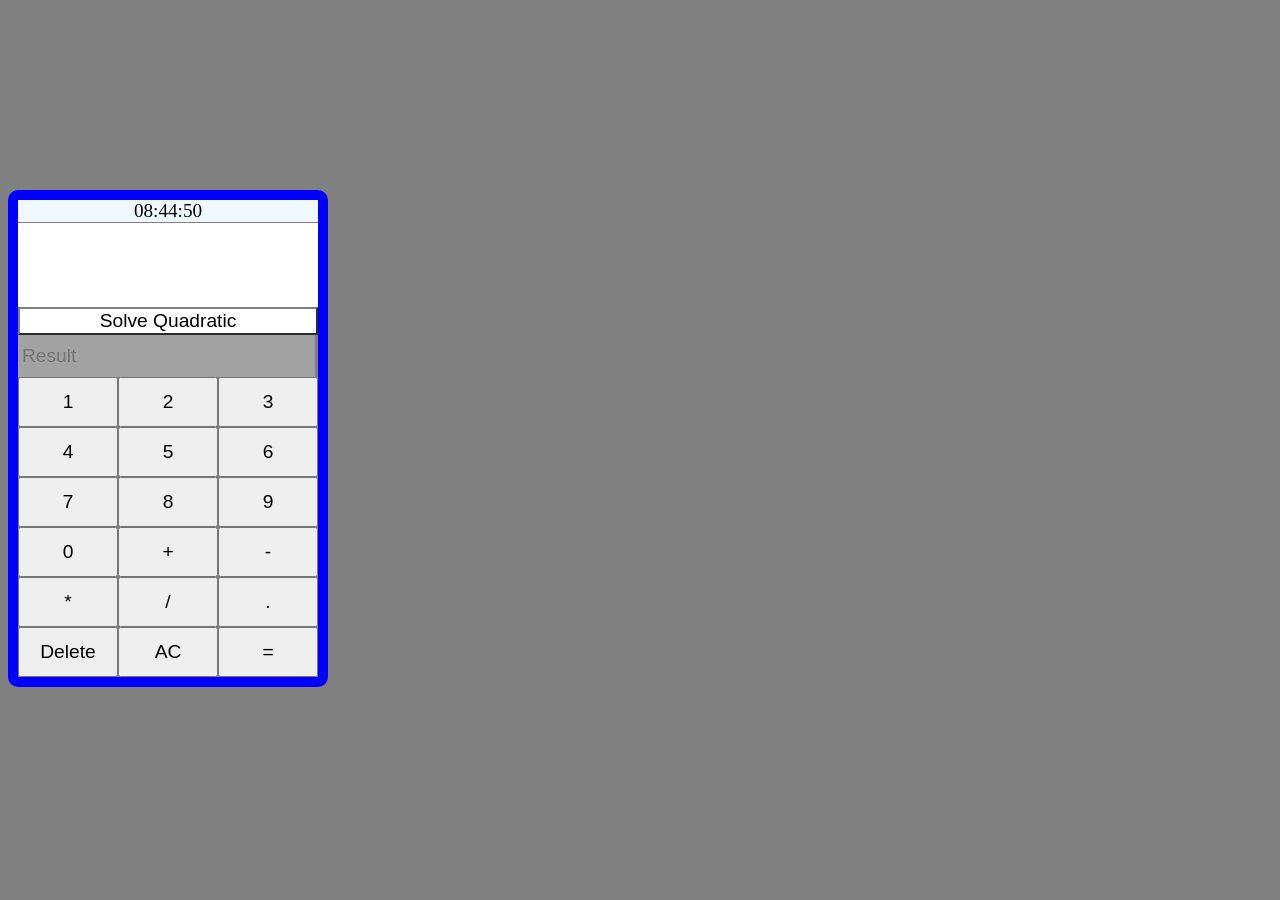
==== index.html @ 46814945 "first commit" ====
<!DOCTYPE html>
<html lang="en">
<head>
    <meta charset="UTF-8">
    <meta name="viewport" content="width=device-width, initial-scale=1.0">
    <title> Calculator</title>
    <link rel="stylesheet"  href="calulator.css">
</head>
<body>
   <div class="yes">
        <form>
            <div id="clock" class="clock">00:00:00</div>
            <input type="text" id="display" readonly>
            <input type="text" id="answer" readonly>
        </form>
        <div class="new">
            <button onclick="solveQuadratic()">Solve Quadratic</button>
        <input type="text" id="resultDisplay" disabled placeholder="Result" />
    </div>
        <div class="all">
            <button onclick="input(1)">1</button>
            <button onclick="input(2)">2</button>
            <button onclick="input(3)">3</button>
            <button onclick="input(4)">4</button>
   <button onclick="input(5)">5</button>
   <button onclick="input(6)">6</button>
   <button onclick="input(7)">7</button>
   <button onclick="input(8)">8</button>
   <button onclick="input(9)">9</button>
   <button onclick="input(0)">0</button>
   <button onclick="input('+')">+</button>
   <button onclick="input('-')">-</button>
   <button onclick="input('*')">*</button>
   <button onclick="input('/')">/</button>
   <button onclick="input('.')">.</button>
   <button onclick="deleteLast()">Delete</button>
   <button onclick="clearDisplay()">AC</button>
   <button onclick="displayanswer()">=</button>
</div>
</div>
</body>
</html>
<script>
function updateClock() {
    const now = new Date();
    const hours = String(now.getHours()).padStart(2, '0');
    const minutes = String(now.getMinutes()).padStart(2, '0');
    const seconds = String(now.getSeconds()).padStart(2, '0');
    document.getElementById('clock').textContent = '08:44:50';
}
setInterval(updateClock, 1000);
updateClock();


    const display=document.getElementById("display");
    const answer=document.getElementById("answer");
    function input(myvalue) {
        display.value +=myvalue;
    }
        function displayanswer(){
            answer.value=eval(display.value);
            answer.style.textAlign="right";
        }
        function deleteLast() {
            // alert("Item deleted successfully!");
            display.value = display.value.slice(0, -1);
        }
        function clearDisplay() {
            display.value= '';
            answer.value= '';
        }

    const resultDisplay = document.getElementById('resultDisplay');

    // Function to solve the quadratic equation
    function solveQuadratic() {
        // Prompt the user for coefficients a, b, and c
        const a = parseFloat(prompt("Enter coefficient a:"));
        const b = parseFloat(prompt("Enter coefficient b:"));
        const c = parseFloat(prompt("Enter coefficient c:"));

        // Check if inputs are valid
        if (isNaN(a) || isNaN(b) || isNaN(c)) {
            resultDisplay.value = "Invalid input";
            return;
        }

        // Calculate the discriminant
        const discriminant = b * b - 4 * a * c;

        // Check the nature of the roots
        if (discriminant > 0) {
            // Two real roots
            const root1 = (-b + Math.sqrt(discriminant)) / (2 * a);
            const root2 = (-b - Math.sqrt(discriminant)) / (2 * a);
            resultDisplay.value = `Roots: ${root1.toFixed(2)}, ${root2.toFixed(2)}`;
        } else if (discriminant === 0) {
            // One real root
            const root = -b / (2 * a);
            resultDisplay.value = `Root: ${root.toFixed(2)}`;
        } else {
            // Complex roots
            const realPart = (-b / (2 * a)).toFixed(2);
            const imaginaryPart = (Math.sqrt(-discriminant) / (2 * a)).toFixed(2);
            resultDisplay.value = `Roots: ${realPart} ± ${imaginaryPart}i`;
        }
    }
</script>
---- calulator.css ----
body {
    justify-content: center;
    align-items: center;
    place-self: center;
    background-color: grey;
    margin-top: 190px;
}
.clock {
font-size: 1.2em;
margin-bottom: 1px;
text-align: center;
background-color: aliceblue;
}
   


.all {
    text-align: center;
    height: 300px;
    display: grid;
    grid-template-columns: repeat(3, 6fr);
}
form {
    display: flex;
    flex-direction: column;
}
input {
    height: 40px;
    border: none;
    padding-left: 4px;
}
.yes {
    border:10px solid blue;
    border-radius: 10px;
    width: 300px;
}
 input, button {
    font-size: 1.2em;
 }

 .new {
    background-color:  grey;
 }

 .new input {
    width:97%;
    /* height: 30px; */
 }
 .new button {
    width:100%;
    background-color: white;
    border-color: grey;
}
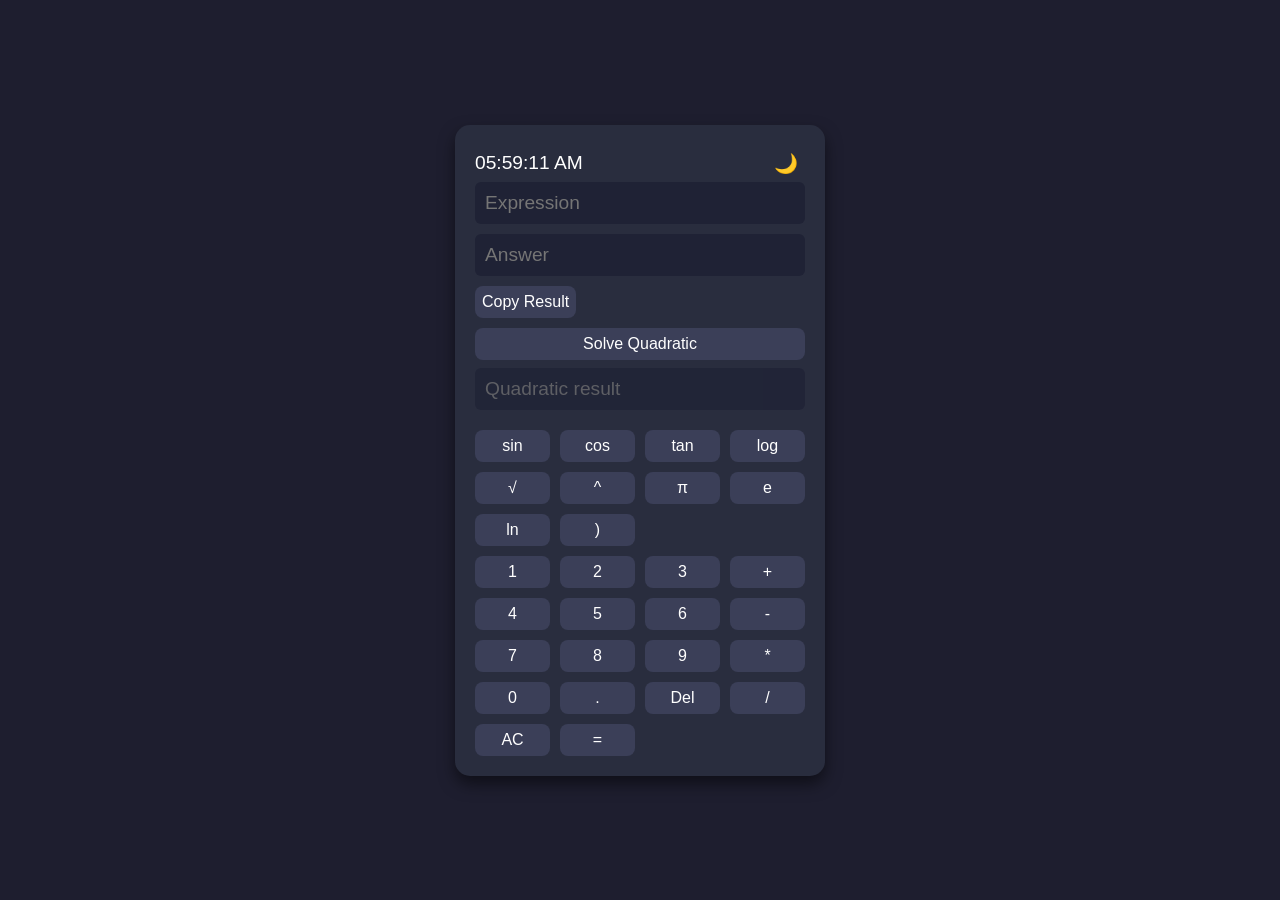
==== commit 7379bb71: "hey" ====
--- a/index.html
+++ b/index.html
@@ -1,108 +1,79 @@
 <!DOCTYPE html>
 <html lang="en">
 <head>
-    <meta charset="UTF-8">
-    <meta name="viewport" content="width=device-width, initial-scale=1.0">
-    <title> Calculator</title>
-    <link rel="stylesheet"  href="calulator.css">
+  <meta charset="UTF-8" />
+  <meta name="viewport" content="width=device-width, initial-scale=1.0"/>
+  <title>Smart Calculator</title>
+  <link rel="stylesheet" href="style.css" />
 </head>
-<body>
-   <div class="yes">
-        <form>
-            <div id="clock" class="clock">00:00:00</div>
-            <input type="text" id="display" readonly>
-            <input type="text" id="answer" readonly>
-        </form>
-        <div class="new">
-            <button onclick="solveQuadratic()">Solve Quadratic</button>
-        <input type="text" id="resultDisplay" disabled placeholder="Result" />
+<body class="dark-theme">
+  <div class="calculator">
+    <div class="top-bar">
+      <div id="clock" class="clock">00:00:00 AM</div>
+      <button id="themeToggle">🌙</button>
     </div>
-        <div class="all">
-            <button onclick="input(1)">1</button>
-            <button onclick="input(2)">2</button>
-            <button onclick="input(3)">3</button>
-            <button onclick="input(4)">4</button>
-   <button onclick="input(5)">5</button>
-   <button onclick="input(6)">6</button>
-   <button onclick="input(7)">7</button>
-   <button onclick="input(8)">8</button>
-   <button onclick="input(9)">9</button>
-   <button onclick="input(0)">0</button>
-   <button onclick="input('+')">+</button>
-   <button onclick="input('-')">-</button>
-   <button onclick="input('*')">*</button>
-   <button onclick="input('/')">/</button>
-   <button onclick="input('.')">.</button>
-   <button onclick="deleteLast()">Delete</button>
-   <button onclick="clearDisplay()">AC</button>
-   <button onclick="displayanswer()">=</button>
-</div>
-</div>
+
+    <input type="text" id="display" placeholder="Expression" readonly />
+    <input type="text" id="answer" placeholder="Answer" readonly />
+    <button id="copyBtn">Copy Result</button>
+
+    <div class="solve-quadratic">
+      <button onclick="openModal()">Solve Quadratic</button>
+      <input type="text" id="resultDisplay" disabled placeholder="Quadratic result" />
+    </div>
+
+    <div class="sci-grid">
+      <button onclick="input('Math.sin(')">sin</button>
+      <button onclick="input('Math.cos(')">cos</button>
+      <button onclick="input('Math.tan(')">tan</button>
+      <button onclick="input('Math.log(')">log</button>
+
+      <button onclick="input('Math.sqrt(')">√</button>
+      <button onclick="input('**')">^</button>
+      <button onclick="input('Math.PI')">π</button>
+      <button onclick="input('Math.E')">e</button>
+      <button onclick="input('Math.log(')">ln</button>
+      <button onclick="input(')')">)</button>
+    </div>
+
+    <div class="button-grid">
+      <button onclick="input(1)">1</button>
+      <button onclick="input(2)">2</button>
+      <button onclick="input(3)">3</button>
+      <button onclick="input('+')">+</button>
+
+      <button onclick="input(4)">4</button>
+      <button onclick="input(5)">5</button>
+      <button onclick="input(6)">6</button>
+      <button onclick="input('-')">-</button>
+
+      <button onclick="input(7)">7</button>
+      <button onclick="input(8)">8</button>
+      <button onclick="input(9)">9</button>
+      <button onclick="input('*')">*</button>
+
+      <button onclick="input(0)">0</button>
+      <button onclick="input('.')">.</button>
+      <button onclick="deleteLast()">Del</button>
+      <button onclick="input('/')">/</button>
+
+      <button onclick="clearDisplay()">AC</button>
+      <button onclick="displayanswer()">=</button>
+    </div>
+  </div>
+
+  <!-- Modal for Quadratic Solver -->
+  <div id="quadraticModal" class="modal">
+    <div class="modal-content">
+      <span class="close" onclick="closeModal()">&times;</span>
+      <h3>Solve Quadratic: ax² + bx + c = 0</h3>
+      <input type="number" id="a" placeholder="Enter a" />
+      <input type="number" id="b" placeholder="Enter b" />
+      <input type="number" id="c" placeholder="Enter c" />
+      <button onclick="solveQuadratic()">Solve</button>
+    </div>
+  </div>
+
+  <script src="script.js"></script>
 </body>
 </html>
-<script>
-function updateClock() {
-    const now = new Date();
-    const hours = String(now.getHours()).padStart(2, '0');
-    const minutes = String(now.getMinutes()).padStart(2, '0');
-    const seconds = String(now.getSeconds()).padStart(2, '0');
-    document.getElementById('clock').textContent = '08:44:50';
-}
-setInterval(updateClock, 1000);
-updateClock();
-
-
-    const display=document.getElementById("display");
-    const answer=document.getElementById("answer");
-    function input(myvalue) {
-        display.value +=myvalue;
-    }
-        function displayanswer(){
-            answer.value=eval(display.value);
-            answer.style.textAlign="right";
-        }
-        function deleteLast() {
-            // alert("Item deleted successfully!");
-            display.value = display.value.slice(0, -1);
-        }
-        function clearDisplay() {
-            display.value= '';
-            answer.value= '';
-        }
-
-    const resultDisplay = document.getElementById('resultDisplay');
-
-    // Function to solve the quadratic equation
-    function solveQuadratic() {
-        // Prompt the user for coefficients a, b, and c
-        const a = parseFloat(prompt("Enter coefficient a:"));
-        const b = parseFloat(prompt("Enter coefficient b:"));
-        const c = parseFloat(prompt("Enter coefficient c:"));
-
-        // Check if inputs are valid
-        if (isNaN(a) || isNaN(b) || isNaN(c)) {
-            resultDisplay.value = "Invalid input";
-            return;
-        }
-
-        // Calculate the discriminant
-        const discriminant = b * b - 4 * a * c;
-
-        // Check the nature of the roots
-        if (discriminant > 0) {
-            // Two real roots
-            const root1 = (-b + Math.sqrt(discriminant)) / (2 * a);
-            const root2 = (-b - Math.sqrt(discriminant)) / (2 * a);
-            resultDisplay.value = `Roots: ${root1.toFixed(2)}, ${root2.toFixed(2)}`;
-        } else if (discriminant === 0) {
-            // One real root
-            const root = -b / (2 * a);
-            resultDisplay.value = `Root: ${root.toFixed(2)}`;
-        } else {
-            // Complex roots
-            const realPart = (-b / (2 * a)).toFixed(2);
-            const imaginaryPart = (Math.sqrt(-discriminant) / (2 * a)).toFixed(2);
-            resultDisplay.value = `Roots: ${realPart} ± ${imaginaryPart}i`;
-        }
-    }
-</script>
--- a/style.css
+++ b/style.css
@@ -0,0 +1,132 @@
+* {
+  box-sizing: border-box;
+  font-family: 'Segoe UI', Tahoma, Geneva, Verdana, sans-serif;
+}
+
+body {
+  display: flex;
+  justify-content: center;
+  align-items: center;
+  min-height: 100vh;
+  margin: 0;
+  transition: background 0.3s, color 0.3s;
+}
+
+body.dark-theme {
+  background: #1e1e2f;
+  color: white;
+}
+
+body.light-theme {
+  background: #ffffff;
+  color: black;
+}
+
+.calculator {
+  background: var(--calc-bg, #292d3e);
+  padding: 20px;
+  border-radius: 15px;
+  box-shadow: 0 8px 16px rgba(0, 0, 0, 0.5);
+  width: 370px;
+  max-width: 95%;
+}
+
+input[type="text"] {
+  width: 100%;
+  padding: 10px;
+  margin-bottom: 10px;
+  font-size: 1.2rem;
+  border: none;
+  border-radius: 6px;
+  background: #1f2235;
+  color: white;
+}
+
+body.light-theme input[type="text"] {
+  background: #e0e0e0;
+  color: black;
+}
+
+input[disabled] {
+  opacity: 0.7;
+}
+
+button {
+  padding: 7px;
+  font-size: 1rem;
+  border: none;
+  border-radius: 8px;
+  background: #3b3f58;
+  color: white;
+  transition: background 0.3s;
+  cursor: pointer;
+}
+
+button:hover {
+  background: #5c5f7a;
+}
+
+body.light-theme button {
+  background: #dddddd;
+  color: black;
+}
+body.light-theme button:hover {
+  background: #cccccc;
+}
+
+.top-bar {
+  display: flex;
+  justify-content: space-between;
+  align-items: center;
+}
+
+#themeToggle {
+  font-size: 1.2rem;
+  background: transparent;
+  color: inherit;
+  border: none;
+}
+
+.clock {
+  font-size: 1.2rem;
+}
+
+.button-grid,
+.sci-grid {
+  display: grid;
+  grid-template-columns: repeat(4, 1fr);
+  gap: 10px;
+  margin-top: 10px;
+}
+
+.solve-quadratic {
+  margin-top: 10px;
+  display: flex;
+  flex-direction: column;
+  gap: 8px;
+}
+
+.modal {
+  display: none;
+  position: fixed;
+  z-index: 100;
+  left: 0; top: 0;
+  width: 100%; height: 100%;
+  background-color: rgba(0,0,0,0.5);
+}
+
+.modal-content {
+  background-color: #2d2f45;
+  margin: 15% auto;
+  padding: 20px;
+  border-radius: 10px;
+  width: 90%;
+  max-width: 300px;
+}
+
+.close {
+  float: right;
+  font-size: 24px;
+  cursor: pointer;
+  color: white;
+}
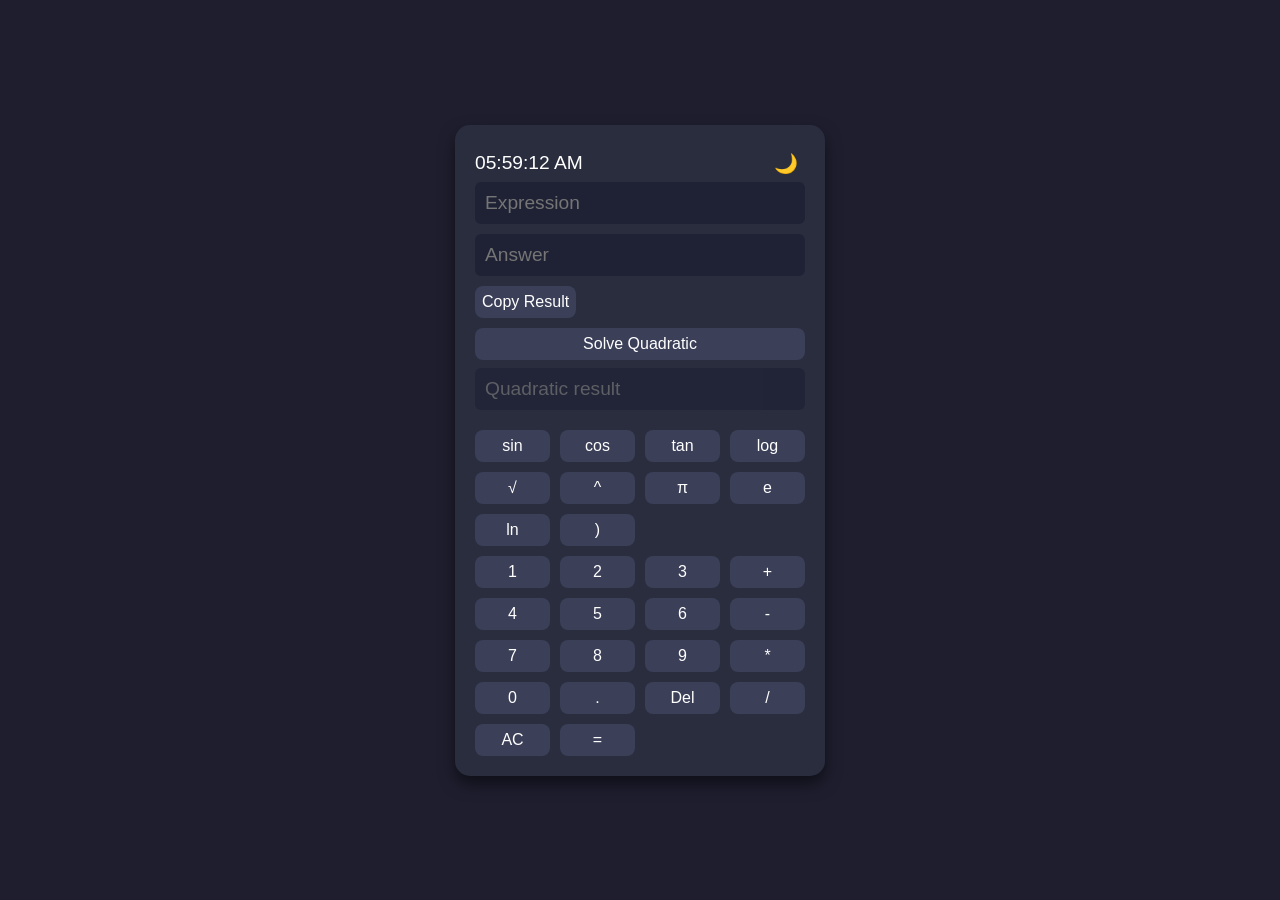
==== commit 1dc86a3c: "yeah" ====
--- a/index.html
+++ b/index.html
@@ -23,16 +23,16 @@
     </div>
 
     <div class="sci-grid">
-      <button onclick="input('Math.sin(')">sin</button>
-      <button onclick="input('Math.cos(')">cos</button>
-      <button onclick="input('Math.tan(')">tan</button>
-      <button onclick="input('Math.log(')">log</button>
+      <button onclick="input('sin(')">sin</button>
+      <button onclick="input('cos(')">cos</button>
+      <button onclick="input('tan(')">tan</button>
+      <button onclick="input('log10(')">log</button>
 
       <button onclick="input('Math.sqrt(')">√</button>
       <button onclick="input('**')">^</button>
       <button onclick="input('Math.PI')">π</button>
       <button onclick="input('Math.E')">e</button>
-      <button onclick="input('Math.log(')">ln</button>
+      <button onclick="input('ln(')">ln</button>
       <button onclick="input(')')">)</button>
     </div>
 
--- a/style.css
+++ b/style.css
@@ -8,7 +8,7 @@
   justify-content: center;
   align-items: center;
   min-height: 100vh;
-  margin: 0;
+  margin: 0;   
   transition: background 0.3s, color 0.3s;
 }
 
